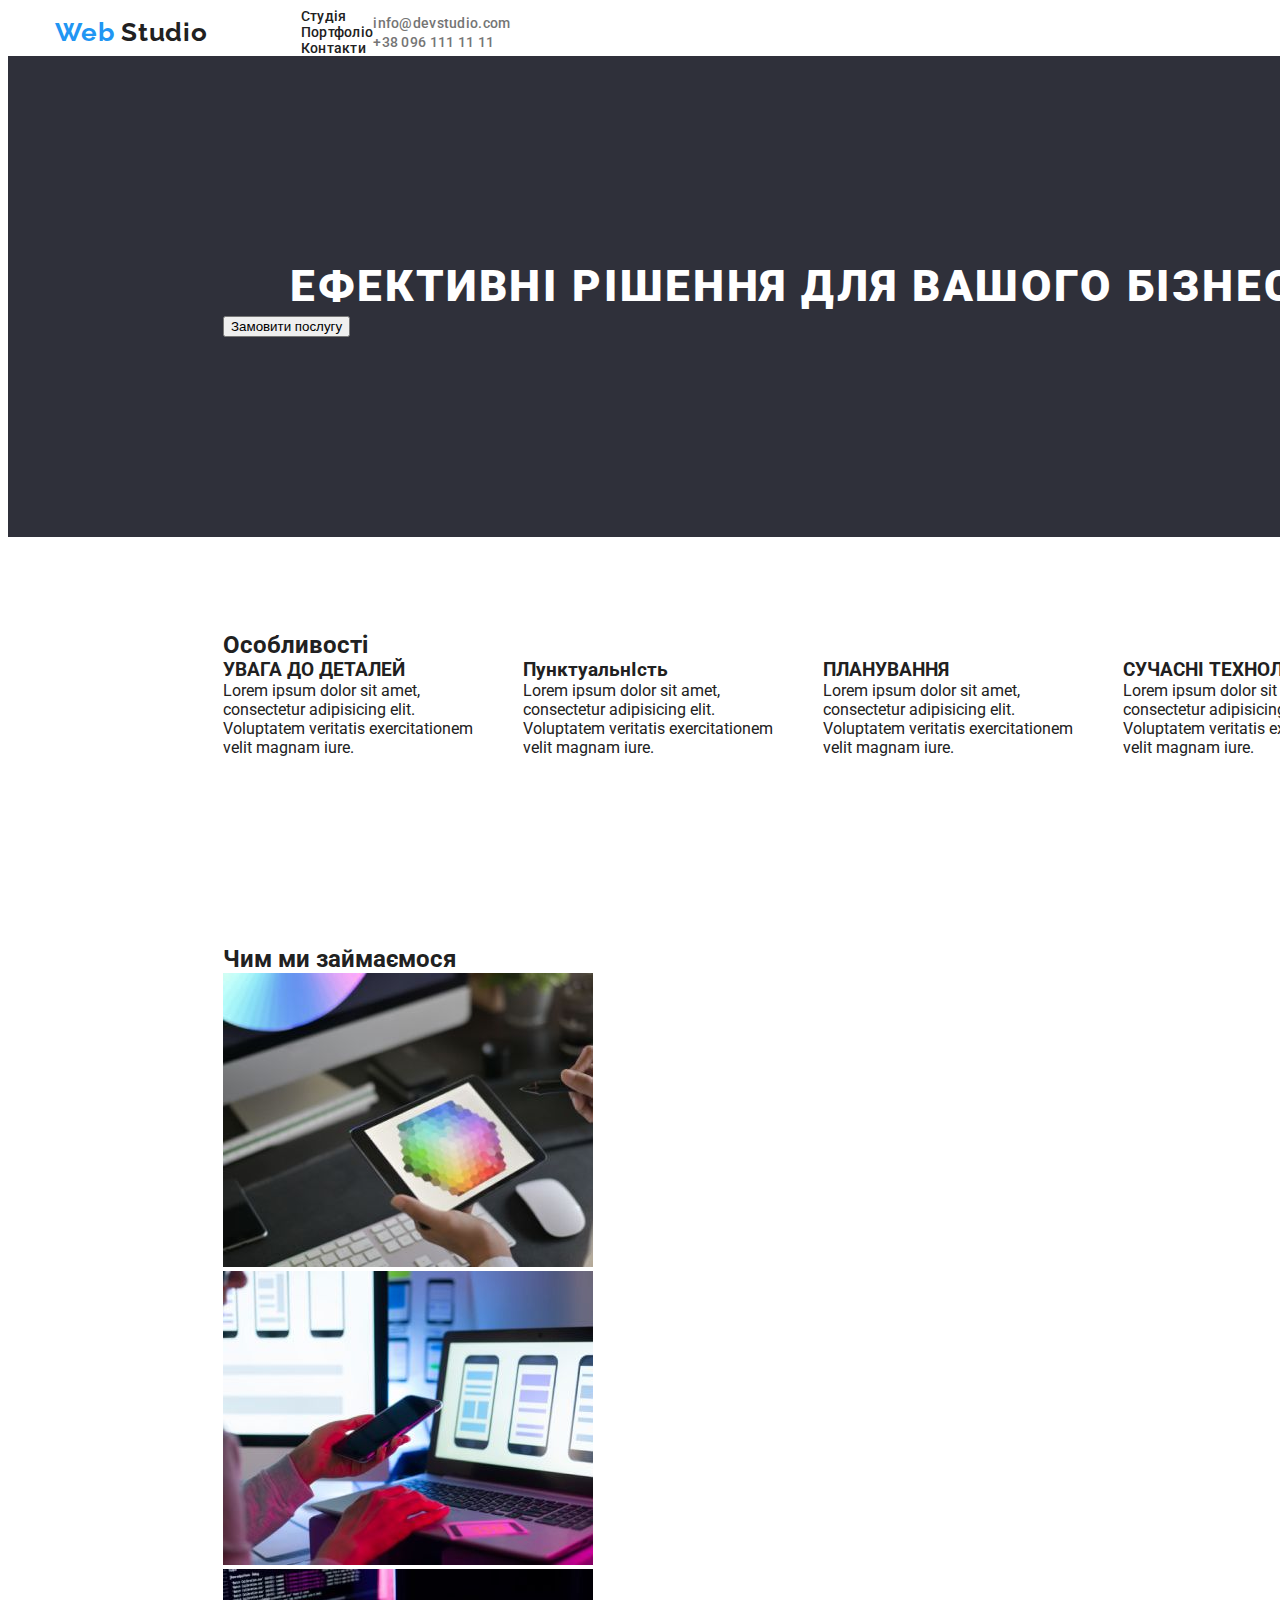
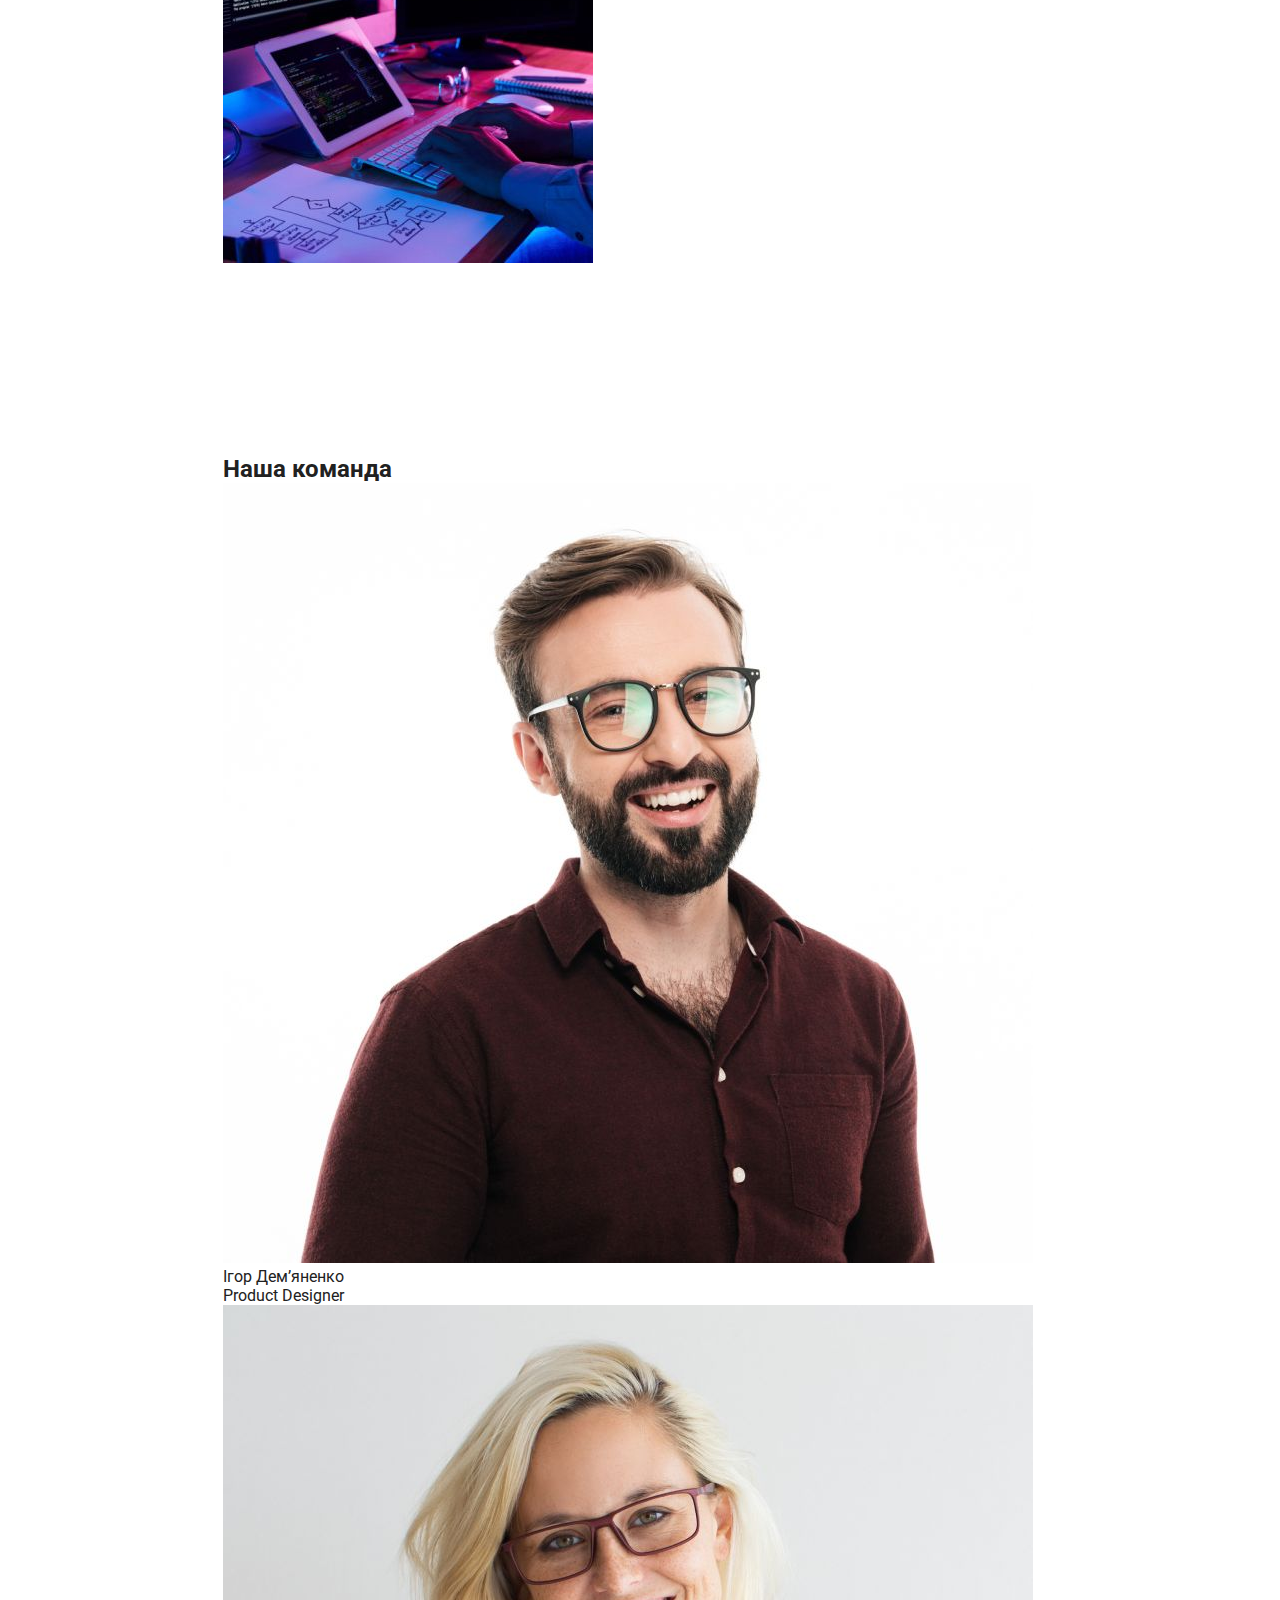
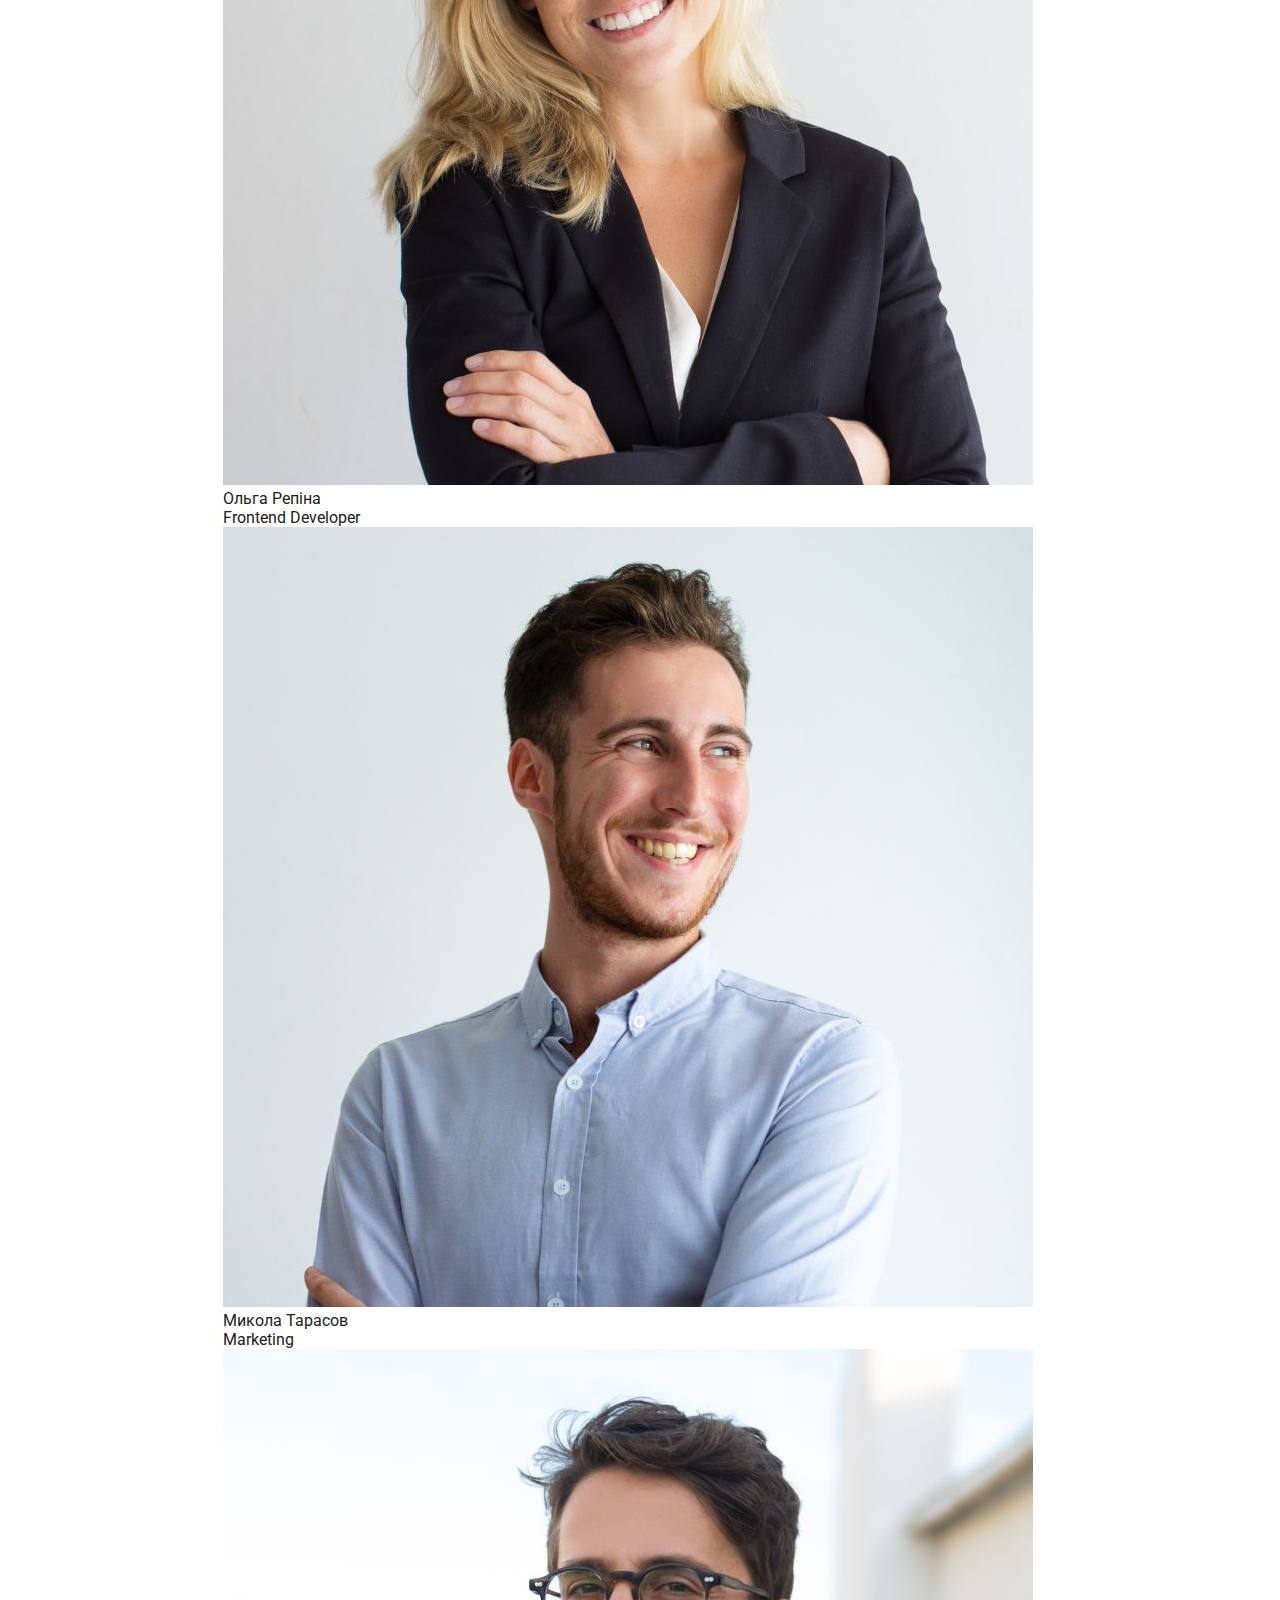
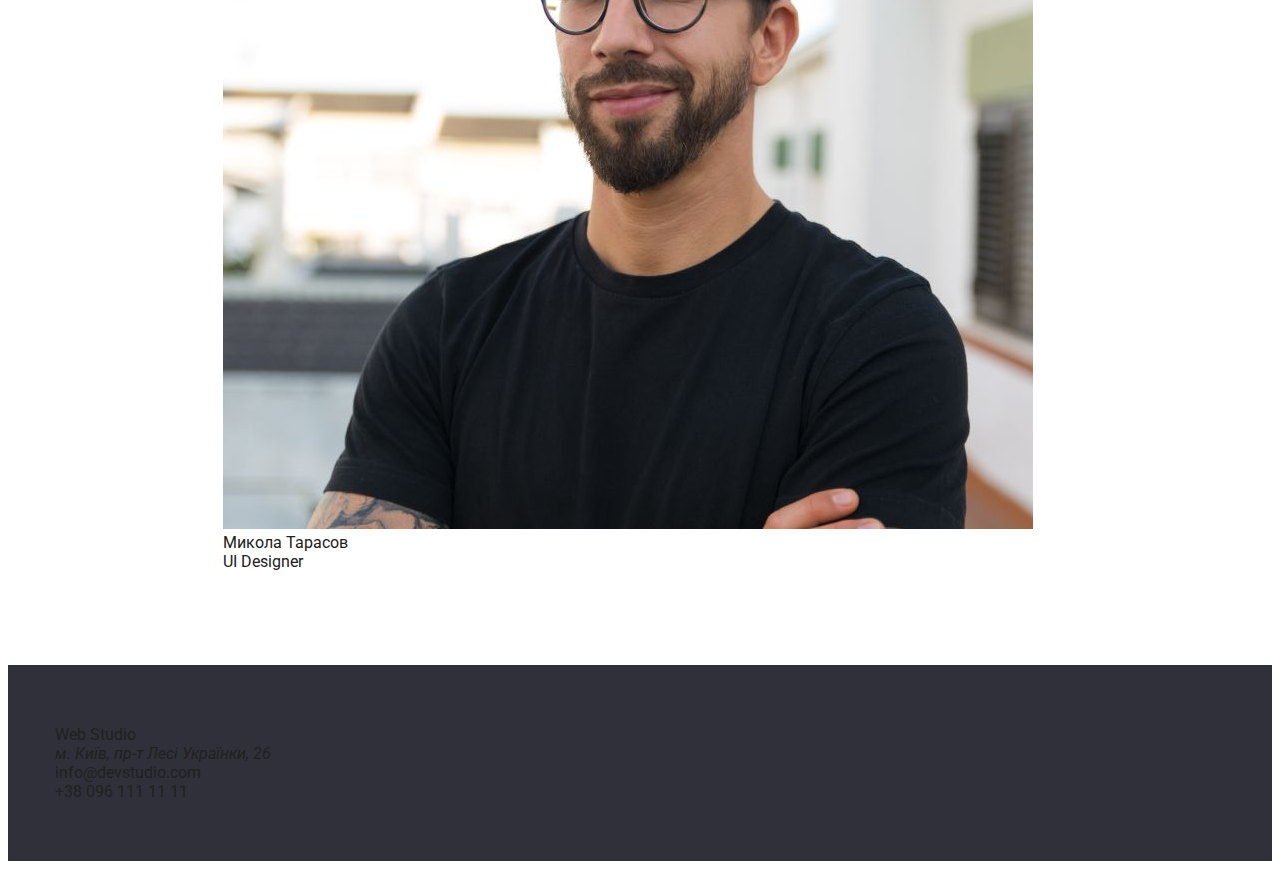
==== index.html @ c40bbb84 "Додає стилі" ====
<!DOCTYPE html>
<html lang="en">
<head>
    <meta charset="UTF-8">
    <meta http-equiv="X-UA-Compatible" content="IE=edge">
    <meta name="viewport" content="width=device-width, initial-scale=1.0">
    <link rel="preconnect" href="https://fonts.googleapis.com">
    <link rel="preconnect" href="https://fonts.gstatic.com" crossorigin>
    <link href="https://fonts.googleapis.com/css2?family=Raleway:wght@700&family=Roboto:wght@400;500;700&display=swap" rel="stylesheet"> 
    <link rel="stylesheet" href="./style.css">

    <title>Webstudio</title>
</head>
<body>
    <!-- Шапка -->
        <head class="section nav">
           <div class="container nav">
            <a class="logo" href="./"><span>Web</span> Studio</a>
            <nav>
               <ul class="nav-list">
                <li class="nav-item">
                    <a class="nav-link" href="./">Студія</a>
                </li>
                <li class="nav-item">
                    <a class="nav-link" href="./portfolio.html">Портфоліо</a>
                </li>
                <li class="nav-item">
                    <a class="nav-link" href="./">Контакти</a>
                </li>
               </ul>
            </nav>
            <ul  class="contacts-list">
                <li class="contact-item">
                    <a class="contact-link" href="">info@devstudio.com</a>
                </li>
                <li>
                    <a class="contact-link" href="">+38 096 111 11 11</a>
                </li>
            </ul>
           </div>
        </head>
        <main>
            <!-- Секція герой -->
            <section class="section hero">
            <div class="container">
                <h1 class="hero-title">Ефективні рішення для вашого бізнесу</h1>
                <button class="hero-button" type="button">Замовити послугу</button>
            </div>
            </section>
            <section class="section">
                <!-- Секція осоюливості -->
               <div class="container">
                <h2>Особливості</h2>
                <ul class="fetures">
                    <li class="fetures-item">
                        <h3>УВАГА ДО ДЕТАЛЕЙ</h3>
                        <p> Lorem ipsum dolor sit amet, consectetur adipisicing elit. Voluptatem veritatis exercitationem velit magnam iure.</p>
                    </li>
                    <li class="fetures-item">
                        <h3>ПунктуальнІсть</h3>
                        <p>Lorem ipsum dolor sit amet, consectetur adipisicing elit. Voluptatem veritatis exercitationem velit magnam iure.</p>
                    </li>
                    <li class="fetures-item">
                        <h3>ПЛАНУВАННЯ</h3>
                        <p> Lorem ipsum dolor sit amet, consectetur adipisicing elit. Voluptatem veritatis exercitationem velit magnam iure.</p>
                    </li>
                    <li class="fetures-item">
                        <h3>СУЧАСНІ ТЕХНОЛОГІЇ</h3>
                        <p>Lorem ipsum dolor sit amet, consectetur adipisicing elit. Voluptatem veritatis exercitationem velit magnam iure. </p>
                    </li>
                </ul>
               </div>
            </section>
            <section class="section" >
                <!-- Чим ми займаємось -->
               <div class="container">
                 <h2>Чим ми займаємося</h2>
                <ul>
                    <li>
                        <img src="./images/img (3).jpg" alt="Робочий стіл">
                    </li> 
                    <li>
                        <img src="./images/img (1).jpg" alt="Робочий стіл">
                    </li>
                     <li>
                        <img src="./images/img (2).jpg" alt="Робочий стіл">
                    </li>
                </ul>
            </div>
            </section>
            <!-- Наша команда-->
            <section class="section">
                <div class="container">
                    <h2>Наша команда</h2>
                    <ul>
                        <li>
                            <img src="./images/img.jpg" alt="Ігор Дем’яненко">
                            <p>Ігор Дем’яненко</p>
                            <p>Product Designer</p>
                           
                        </li>
                        <li>
                            <img src="./images/img (4).jpg" alt="Ольга Репіна">
                            <p>Ольга Репіна</p>
                            <p>Frontend Developer</p>
                           
                        </li>
                        <li>
                            <img src="./images/img (5).jpg" alt="Микола Тарасов">
                            <p>Микола Тарасов</p>
                            <p>Marketing</p>
                           
                        </li>
                        <li>
                            <img src="./images/img (6).jpg" alt="Микола Тарасов">
                            <p>Микола Тарасов</p>
                            <p>UI Designer</p>
                           
                        </li>
                    </ul>
                </div>
            </section>
        </main>
        <!-- футер -->
        <footer class="footer">
           <div class="container">
             <a href="./"><span>Web</span> Studio</a>
            <address>м. Київ, пр-т Лесі Українки, 26</address>
            <ul>
                
                <li>
                    <a href="mail:info@devstudio.com">info@devstudio.com</a>
                </li>
                <li>
                    <a href="tel:+380961111111">+38 096 111 11 11</a>
                </li>
            </ul>
        </div>
        </footer>
</body>
</html>
---- style.css ----
:root{
    --accent-color: #2196F3;
    --primary-text-color: #212121;
    --secondary-text-color:#757575;
    --thirdly-text-color: #FFFFFF;
    --background-color:#2F303A;
}
body{
   font-family:"Roboto",sans-serif;
   color: var(--primary-text-color);
  
}
*,
*::before,
*::after{
    box-sizing: border-box;
}
/* скидаємо всі браузерні стилі  */
h1,
h2,
h3,
p,
ul{
    padding: 0;
    margin: 0;
}
a{
    text-decoration: none;
    margin: 0;
    padding: 0;
    color: var(--primary-text-color);
}
ul{
    list-style: none;
}
/* головна сторінка */
section{
    width: 1600px;
    padding-top: 94px;
    padding-bottom: 94px;
}

.container{
  width: 1200px;
  padding-left: 15px;
  padding-right: 15px;
  margin-left: auto;
  margin-right: auto;
}

/* Header */
.container.nav{
    display: flex;
    align-items: center;
}
header{
    padding-top: 24px;
    padding-bottom: 25px;
}
.logo{
    font-family: 'Raleway';
font-style: normal;
font-weight: 700;
font-size: 26px;
line-height: 31px;
/* identical to box height */

letter-spacing: 0.03em;
color: #212121;

}
.nav-link{
    display: flex;
}

.logo span{
color:var(--accent-color) ;
}
nav{
    margin-left: 93px;
}

.nav-link,
.contact-link{
    
font-style: normal;
font-weight: 500;
font-size: 14px;
line-height: 16px;
letter-spacing: 0.02em;

color:var(--primary-text-color);

}

.nav-link:hover,
.nav-link:focus,
.contact-link:hover,
.contact-link:focus{
    color: var(--accent-color);
}

.contacts-link{
    display: flex;
    margin-left: auto;
}
.contact-link{
    color: var(--secondary-text-color);
   
}

/* Hero section */
.hero{
    padding-top: 200px;
    padding-bottom: 200px;
}

.hero, footer{
    background-color: var(--background-color);
}
.hero-title{
    font-style: normal;
    font-weight: 900;
    font-size: 44px;
    line-height: 60px;
/* or 136% */

text-align: center;
letter-spacing: 0.06em;
/* Всі букви мають бути заголовні нижній тег*/
text-transform: uppercase;
color: var(--thirdly-text-color);
}
/* Секція особливості */
.fetures{
display: flex;
justify-content: space-between;
}

.fetures-item{
   width: 270px;
}

/* footer */
footer{
    padding-top: 60px;
    padding-bottom: 60px;
}

/* кнопки фільтру */
.filter{
    display: flex;
    justify-content: center;
    margin-bottom: 50px;
}
.filter-item:not(:last-child){
    margin-right: 8px;
}
.filter-btn{
    border-radius: 4px;
    border: none;
    padding: 6px 26px;
    font-weight: 500;
    font-size: 16px;
    line-height: 26px;
    /* identical to box height, or 162% */

    text-align: center;
    letter-spacing: 0.03em;
    background: #F5F4FA;
}

.filter-btn:hover,
.filter-btn:focus{
    background: var(--accent-color);
    color: var(--thirdly-text-color);
    box-shadow: 0px 3px 1px rgba(0, 0, 0, 0.1), 0px 1px 2px rgba(0, 0, 0, 0.08), 0px 2px 2px rgba(0, 0, 0, 0.12);
}

/* приклади робіт */
.examples{
   margin: -15px;
    display: flex;
    flex-wrap: wrap;
}     

.examples-link{
    width: calc((100%-30px*3)/3) ;
    margin: 15px;
}
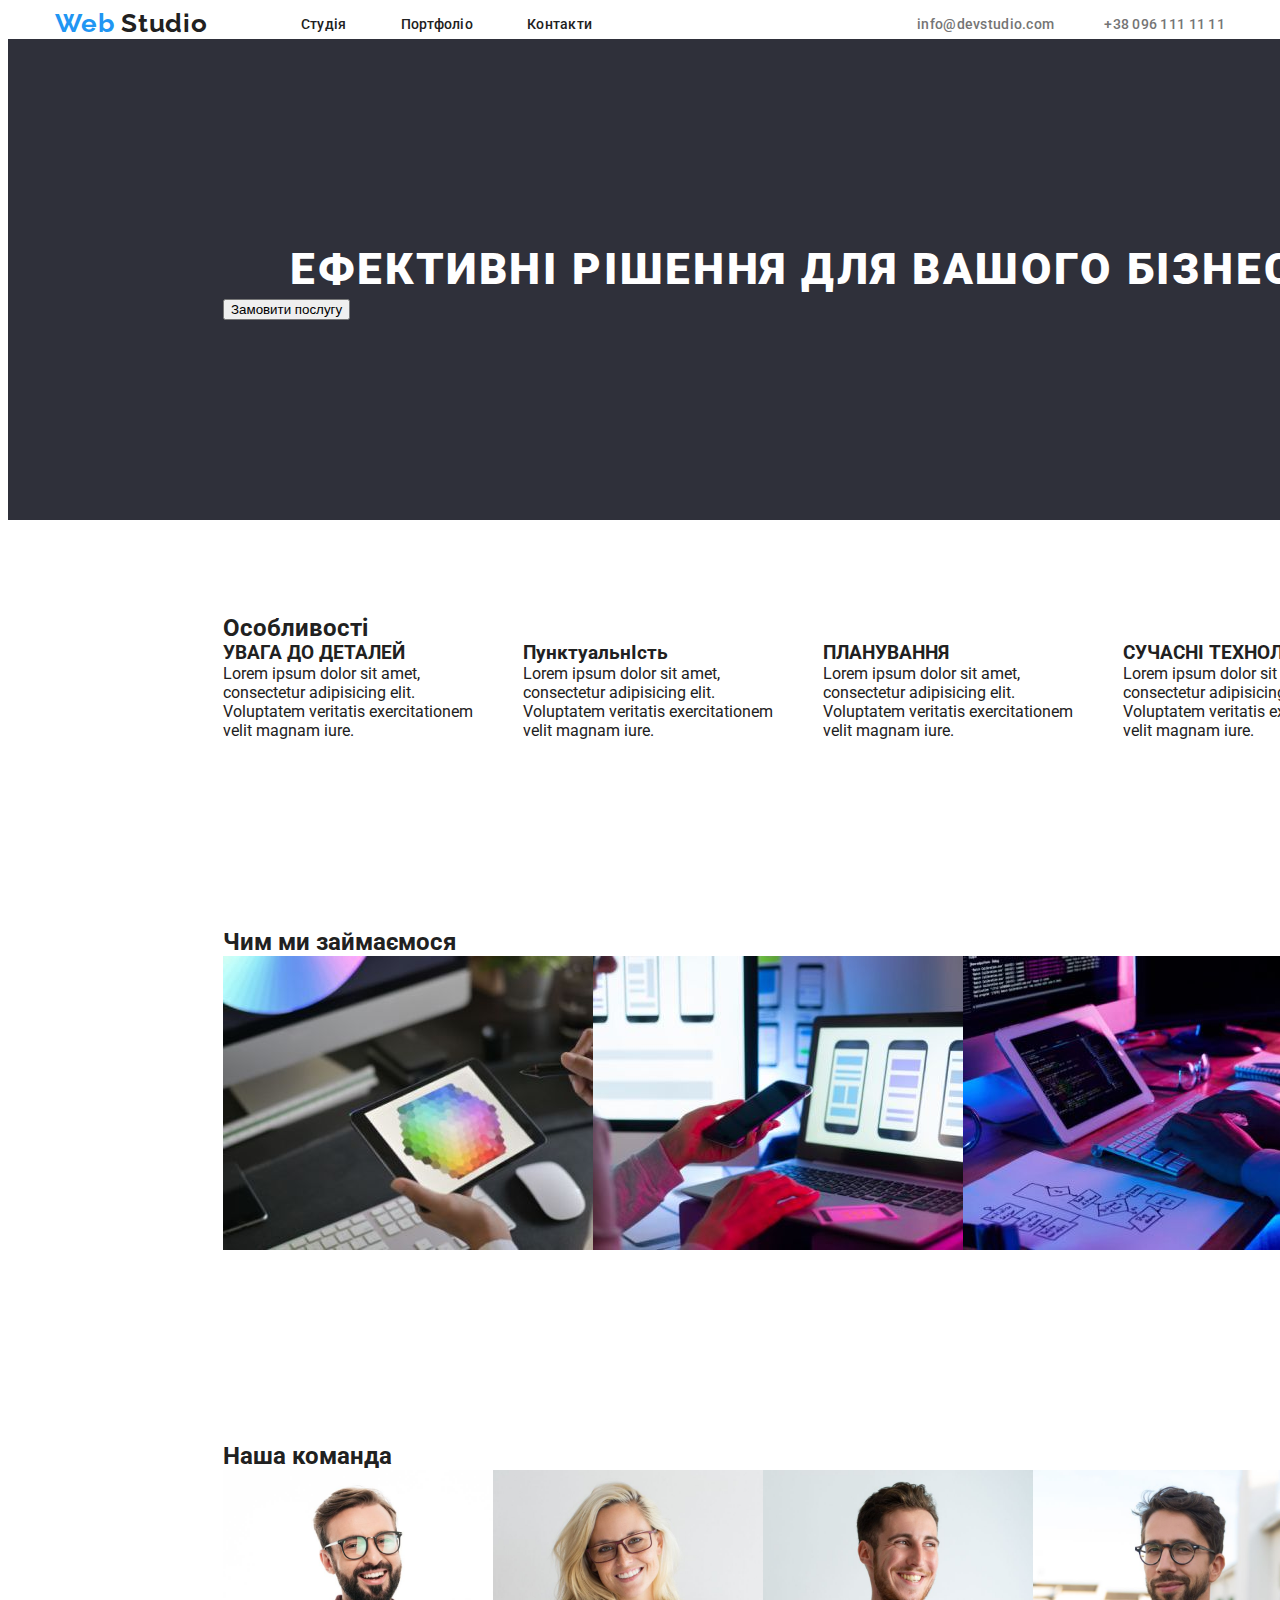
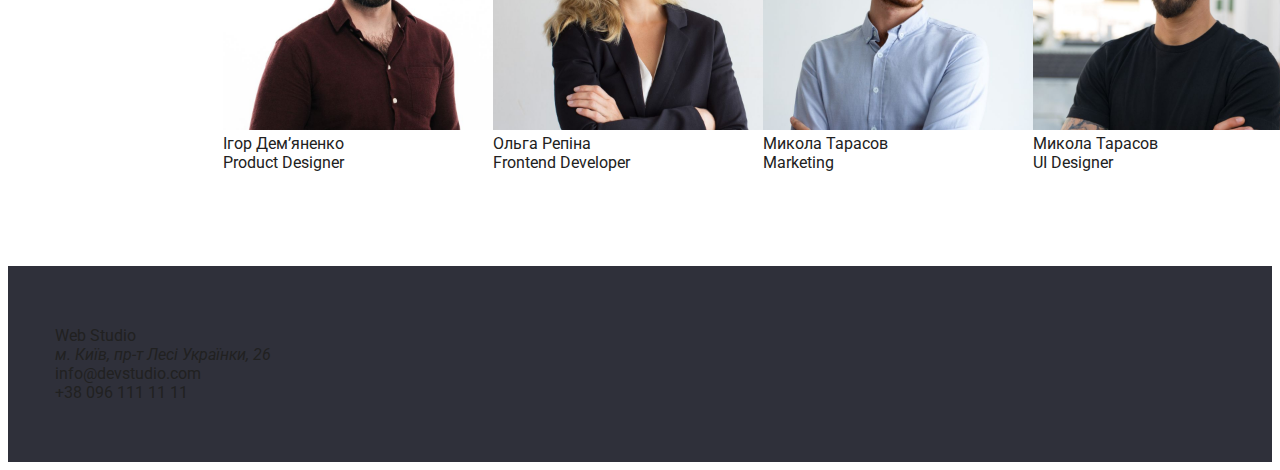
==== commit b2100f77: "Вирівнює елементи портфоліо" ====
--- a/index.html
+++ b/index.html
@@ -13,7 +13,7 @@
 </head>
 <body>
     <!-- Шапка -->
-        <head class="section nav">
+        <head class="section header">
            <div class="container nav">
             <a class="logo" href="./"><span>Web</span> Studio</a>
             <nav>
@@ -33,10 +33,12 @@
                 <li class="contact-item">
                     <a class="contact-link" href="">info@devstudio.com</a>
                 </li>
-                <li>
+                <li class="contact-item">
                     <a class="contact-link" href="">+38 096 111 11 11</a>
                 </li>
             </ul>
+       
+        
            </div>
         </head>
         <main>
@@ -75,14 +77,14 @@
                 <!-- Чим ми займаємось -->
                <div class="container">
                  <h2>Чим ми займаємося</h2>
-                <ul>
-                    <li>
+                <ul class="work">
+                    <li class="work-item">
                         <img src="./images/img (3).jpg" alt="Робочий стіл">
                     </li> 
-                    <li>
+                    <li class="work-item">
                         <img src="./images/img (1).jpg" alt="Робочий стіл">
                     </li>
-                     <li>
+                     <li class="work-item">
                         <img src="./images/img (2).jpg" alt="Робочий стіл">
                     </li>
                 </ul>
@@ -92,26 +94,26 @@
             <section class="section">
                 <div class="container">
                     <h2>Наша команда</h2>
-                    <ul>
-                        <li>
+                    <ul class="team">
+                        <li class="team-members">
                             <img src="./images/img.jpg" alt="Ігор Дем’яненко">
                             <p>Ігор Дем’яненко</p>
                             <p>Product Designer</p>
                            
                         </li>
-                        <li>
+                        <li class="team-members">
                             <img src="./images/img (4).jpg" alt="Ольга Репіна">
                             <p>Ольга Репіна</p>
                             <p>Frontend Developer</p>
                            
                         </li>
-                        <li>
+                        <li class="team-members">
                             <img src="./images/img (5).jpg" alt="Микола Тарасов">
                             <p>Микола Тарасов</p>
                             <p>Marketing</p>
                            
                         </li>
-                        <li>
+                        <li class="team-members">
                             <img src="./images/img (6).jpg" alt="Микола Тарасов">
                             <p>Микола Тарасов</p>
                             <p>UI Designer</p>
--- a/style.css
+++ b/style.css
@@ -32,32 +32,37 @@
     color: var(--primary-text-color);
 }
 ul{
+   
     list-style: none;
 }
+
 /* головна сторінка */
-section{
+.section{
     width: 1600px;
-    padding-top: 94px;
-    padding-bottom: 94px;
-}
-
+   padding-top: 94px;
+   padding-bottom: 94px;
+
+}
 .container{
-  width: 1200px;
-  padding-left: 15px;
-  padding-right: 15px;
-  margin-left: auto;
-  margin-right: auto;
-}
-
+    width: 1200px;
+   padding-left: 15px;
+   padding-right: 15px;
+   margin-left: auto;
+   margin-right: auto;
+   
+}
 /* Header */
-.container.nav{
-    display: flex;
-    align-items: center;
-}
-header{
+
+.section.header{
     padding-top: 24px;
     padding-bottom: 25px;
 }
+
+.container.nav{
+    display: flex;
+    align-items: center;
+}
+
 .logo{
     font-family: 'Raleway';
 font-style: normal;
@@ -70,15 +75,23 @@
 color: #212121;
 
 }
-.nav-link{
-    display: flex;
-}
 
 .logo span{
 color:var(--accent-color) ;
 }
+
 nav{
     margin-left: 93px;
+}
+
+.nav-list{
+    display: flex;
+}
+
+/* Задаємо цю властивість всім окрім першого символа */
+.nav-item:not(:first-child){
+    margin-left: 54px;
+
 }
 
 .nav-link,
@@ -101,19 +114,30 @@
     color: var(--accent-color);
 }
 
-.contacts-link{
+.contacts-list{
     display: flex;
     margin-left: auto;
 }
+
+.contact-item:not(:first-child){
+   margin-left: 50px;
+}
+
 .contact-link{
     color: var(--secondary-text-color);
    
 }
+
 
 /* Hero section */
 .hero{
     padding-top: 200px;
     padding-bottom: 200px;
+}
+section{
+    width: 1600px;
+    padding-top: 94px;
+    padding-bottom: 94px;
 }
 
 .hero, footer{
@@ -132,6 +156,7 @@
 text-transform: uppercase;
 color: var(--thirdly-text-color);
 }
+
 /* Секція особливості */
 .fetures{
 display: flex;
@@ -140,6 +165,32 @@
 
 .fetures-item{
    width: 270px;
+}
+
+/* Секція чим ми займаємось */
+.work{
+    display: flex;
+    flex-wrap: wrap;
+   
+
+}
+
+.work-item{
+    width: calc((100%-30px*3)/3) ;
+   
+}
+
+.team{
+    display: flex;
+    flex-wrap: wrap;
+}
+
+.team-members{
+    width: calc((100%-30px*4)/4) ;
+}
+.team-members img{
+    height: 260px;
+    width: 270px;
 }
 
 /* footer */
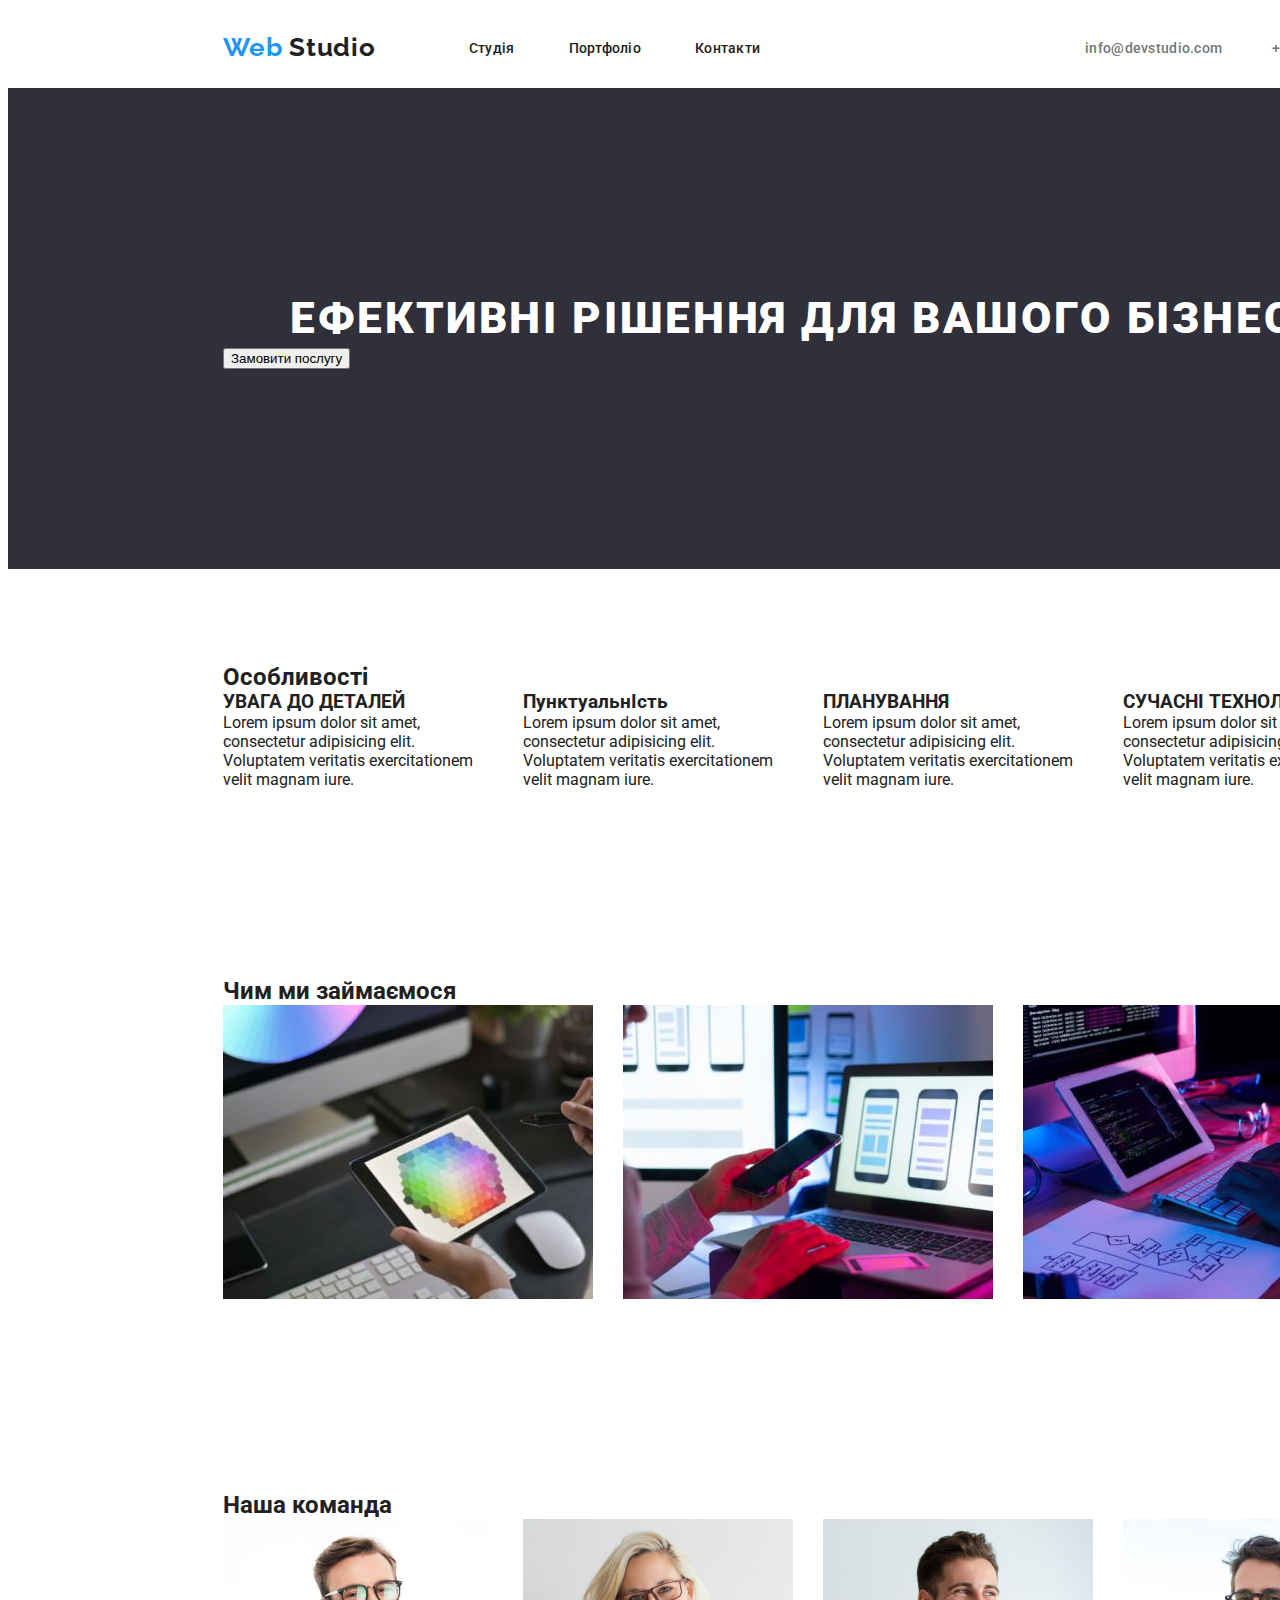
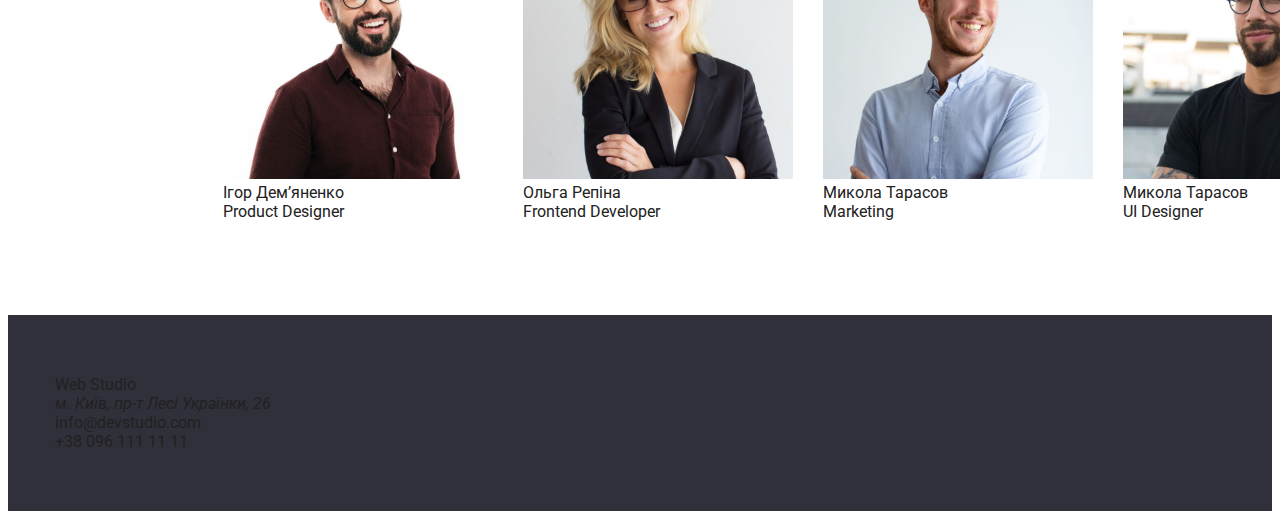
==== commit c36a800a: "Змінює" ====
--- a/index.html
+++ b/index.html
@@ -13,8 +13,10 @@
 </head>
 <body>
     <!-- Шапка -->
-        <head class="section header">
-           <div class="container nav">
+   
+        <head >
+            <section class="section header">
+            <div class="container nav">
             <a class="logo" href="./"><span>Web</span> Studio</a>
             <nav>
                <ul class="nav-list">
@@ -40,6 +42,7 @@
        
         
            </div>
+        </section>
         </head>
         <main>
             <!-- Секція герой -->
--- a/style.css
+++ b/style.css
@@ -47,9 +47,10 @@
     width: 1200px;
    padding-left: 15px;
    padding-right: 15px;
-   margin-left: auto;
+  
+    margin-left: auto;
    margin-right: auto;
-   
+
 }
 /* Header */
 
@@ -171,22 +172,26 @@
 .work{
     display: flex;
     flex-wrap: wrap;
+    margin: -15px;
    
 
 }
 
 .work-item{
-    width: calc((100%-30px*3)/3) ;
+    width: calc((100% - 30px * 3) / 3) ;
+    margin: 15px;
    
 }
 
 .team{
     display: flex;
     flex-wrap: wrap;
+    margin: -15px;
 }
 
 .team-members{
-    width: calc((100%-30px*4)/4) ;
+    width: calc((100% - 30px * 4) / 4) ;
+    margin: 15px;
 }
 .team-members img{
     height: 260px;
@@ -237,6 +242,6 @@
 }     
 
 .examples-link{
-    width: calc((100%-30px*3)/3) ;
+    width: calc((100% - 30px * 3) / 3) ;
     margin: 15px;
 }
